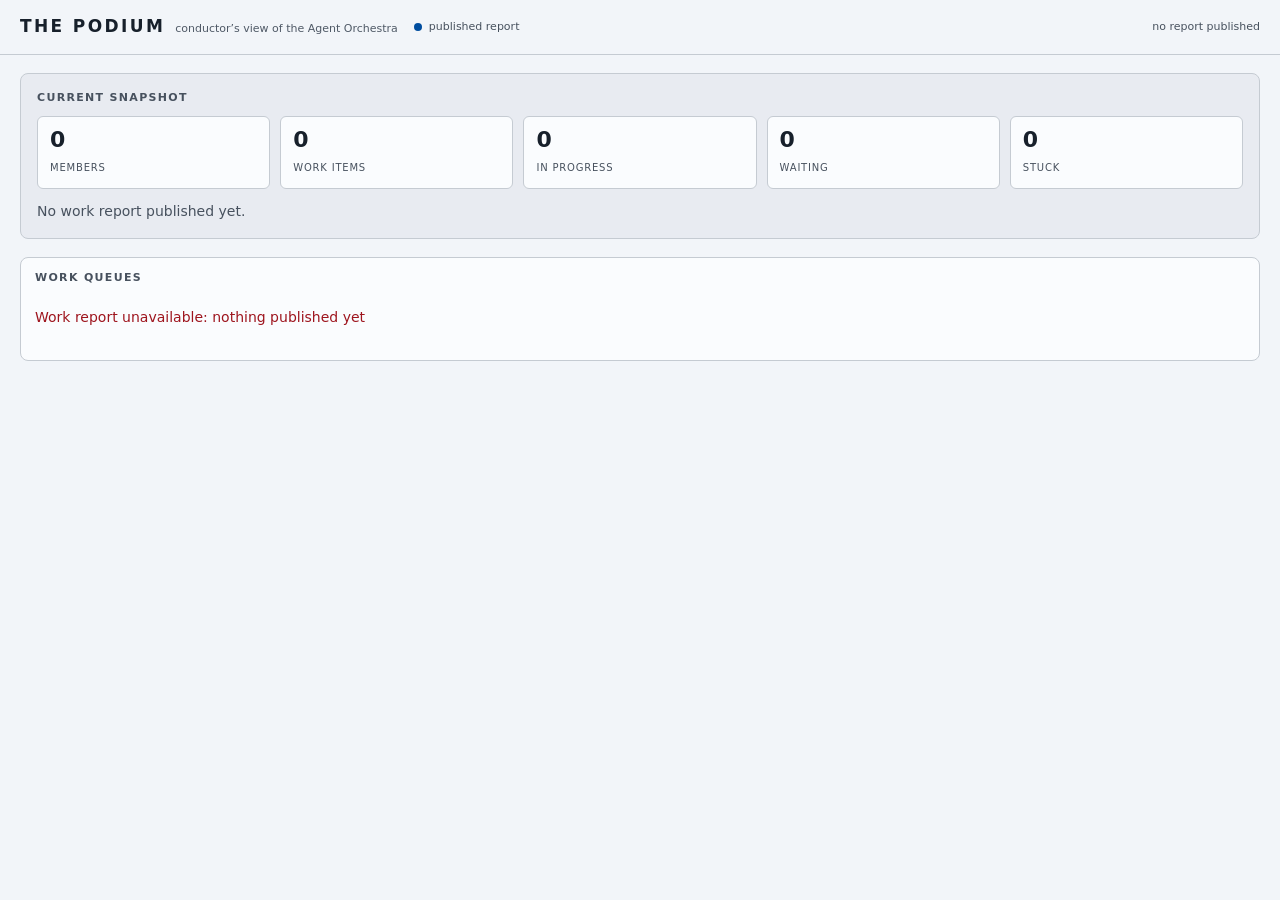
==== plugins/agent-orchestra/agent_orchestra/podium.html @ 35574215 "Release agent-orchestra 0.2.15: the Podium ships with the plugin Maestro's local Podium prototype in" ====
<!doctype html>
<meta charset="utf-8">
<meta name="viewport" content="width=device-width,initial-scale=1">
<title>The Podium</title>
<link rel="icon" href="data:image/svg+xml,%3Csvg xmlns='http://www.w3.org/2000/svg' viewBox='0 0 16 16'%3E%3Ctext y='14' font-size='14'%3E%E2%9A%99%EF%B8%8F%3C/text%3E%3C/svg%3E">
<style>
  :root {
    color-scheme:light dark;
    --bg:oklch(97% .006 255); --panel:oklch(99% .003 255);
    --line:oklch(84% .012 255); --ink:oklch(24% .025 255);
    --panel-2:oklch(94% .008 255); --dim:oklch(43% .025 255); --faint:oklch(46% .025 255);
    --ok:oklch(40% .10 150); --warn:oklch(43% .09 75);
    --bad:oklch(45% .17 25); --idle:oklch(43% .15 255); --hot:oklch(43% .14 300);
  }
  @media (prefers-color-scheme:dark) {
    :root {
      --bg:oklch(18% .009 255); --panel:oklch(22% .012 255);
      --line:oklch(34% .018 255); --ink:oklch(93% .008 255);
      --panel-2:oklch(20% .010 255); --dim:oklch(75% .015 255); --faint:oklch(72% .015 255);
      --ok:oklch(76% .14 150); --warn:oklch(80% .12 80);
      --bad:oklch(76% .14 25); --idle:oklch(78% .11 255); --hot:oklch(80% .10 300);
    }
  }
  * { box-sizing:border-box; }
  body { margin:0; background:var(--bg); color:var(--ink); font:14px/1.5
         -apple-system,BlinkMacSystemFont,"Segoe UI",system-ui,sans-serif; padding:0 0 48px; }
  header { display:flex; align-items:center; gap:16px; flex-wrap:wrap;
           padding:14px 20px; border-bottom:1px solid var(--line);
           position:sticky; top:0; background:var(--bg); z-index:5; }
  h1 { margin:0; font-size:17px; letter-spacing:.14em; text-transform:uppercase; }
  h1 small { color:var(--faint); letter-spacing:0; text-transform:none;
             font-weight:400; font-size:11px; margin-left:10px; }
  .live { display:inline-flex; align-items:center; gap:7px; color:var(--dim); font-size:11px; }
  .age { margin-left:auto; color:var(--dim); font-size:11px; }
  main { padding:18px 20px; display:grid; gap:18px;
         grid-template-columns:repeat(auto-fit,minmax(min(340px,100%),1fr)); }
  section { background:var(--panel); border:1px solid var(--line); border-radius:8px;
            padding:12px 14px; min-width:0; }
  section.wide { grid-column:1/-1; }
  .overview-section { padding:16px; background:var(--panel-2); }
  .overview { display:grid; grid-template-columns:repeat(5,minmax(110px,1fr)); gap:10px; }
  .metric { border:1px solid var(--line); border-radius:6px; padding:11px 12px;
            background:var(--panel); min-width:0; }
  .metric strong { display:block; font-size:22px; line-height:1.1; margin-bottom:4px; }
  .metric span { color:var(--dim); font-size:10px; letter-spacing:.08em; text-transform:uppercase; }
  .snapshot-note { margin:12px 0 0; color:var(--dim); max-width:100ch; }
  h2 { margin:0 0 10px; font-size:11px; letter-spacing:.12em; text-transform:uppercase;
       color:var(--dim); display:flex; gap:8px; align-items:center; }
  h2 .n { background:var(--line); color:var(--ink); border-radius:9px;
          padding:0 7px; font-size:10px; letter-spacing:0; }
  .row { display:flex; gap:10px; align-items:baseline; padding:5px 0;
         border-top:1px solid var(--line); min-width:0; }
  .row:first-of-type { border-top:0; }
  .dot { width:8px; height:8px; border-radius:50%; flex:0 0 auto; align-self:center; }
  .dot.ok{background:var(--ok)} .dot.warn{background:var(--warn)}
  .dot.bad{background:var(--bad)} .dot.idle{background:var(--idle)}
  .dot.hot{background:var(--hot)}
  .seat { font-weight:600; min-width:84px; }
  .meta { color:var(--faint); font-size:11px; margin-left:auto; white-space:nowrap; }
  .grow { flex:1; min-width:0; overflow:hidden; text-overflow:ellipsis;
          white-space:nowrap; }
  a { color:inherit; text-decoration:none; }
  a:hover .num { text-decoration:underline; }
  .num { color:var(--idle); font-weight:600; }
  .tag { font-size:10px; padding:1px 6px; border-radius:9px; border:1px solid var(--line);
         color:var(--dim); white-space:nowrap; }
  .tag.ok{color:var(--ok);border-color:var(--ok)} .tag.bad{color:var(--bad);border-color:var(--bad)}
  .tag.warn{color:var(--warn);border-color:var(--warn)} .tag.hot{color:var(--hot);border-color:var(--hot)}
  .ready { background:var(--panel-2); }
  table { width:100%; border-collapse:collapse; }
  th { text-align:left; font-size:10px; letter-spacing:.1em; text-transform:uppercase;
       color:var(--faint); font-weight:500; padding:0 8px 6px 0; }
  td { padding:4px 8px 4px 0; border-top:1px solid var(--line); white-space:nowrap; }
  td.t { white-space:normal; width:100%; }
  .scroll { overflow-x:auto; }
  .dimmed { color:var(--faint); }
  .empty { color:var(--faint); padding:6px 0; font-style:italic; }
  .err { color:var(--bad); padding:6px 0; }
  .work-intro { margin:0 0 14px; color:var(--dim); max-width:75ch; }
  .work-row { display:grid; grid-template-columns:140px minmax(0,1fr);
              gap:20px; padding:16px 0; border-top:1px solid var(--line); }
  .work-person { display:flex; align-items:flex-start; flex-direction:column; gap:5px; }
  .work-person strong { font-size:15px; }
  .work-person small, .work-time { color:var(--dim); font-size:11px; }
  .work-row h3 { margin:0 0 5px; font-size:13px; }
  .work-row p { margin:0 0 7px; max-width:75ch; }
  .work-row .next { color:var(--dim); }
  .work-links { display:flex; gap:12px; flex-wrap:wrap; }
  .work-links a { color:var(--idle); text-decoration:underline; }
  .work-row .tag { white-space:normal; }
  .work-queue { table-layout:fixed; min-width:620px; margin:10px 0; }
  .work-queue th { font-size:11px; padding:8px 12px 8px 0; }
  .work-queue th:nth-child(1) { width:25%; }
  .work-queue th:nth-child(2) { width:13%; }
  .work-queue th:nth-child(3) { width:22%; }
  .work-queue th:nth-child(4) { width:30%; }
  .work-queue th:nth-child(5) { width:10%; }
  .work-queue td { white-space:normal; vertical-align:top; padding:10px 12px 10px 0; overflow-wrap:anywhere; }
  .work-queue a { color:var(--idle); text-decoration:underline; }
  .queue-stage { display:block; margin-top:4px; color:var(--dim); }
  .work-evidence { margin-top:8px; font-size:12px; color:var(--dim); }
  .work-evidence p { margin-top:8px; }
  .work-evidence code { overflow-wrap:anywhere; }
  .deployment { padding:12px 0; border-top:1px solid var(--line); }
  .deployment h3 { margin:0 0 6px; font-size:16px; }
  .deployment p { margin:4px 0; max-width:75ch; }
  .work-row.is-holding { opacity:.78; }
  .work-notes { border-top:1px solid var(--line); margin-top:5px; padding-top:12px; }
  .work-notes ul { margin:8px 0 0; padding-left:20px; color:var(--dim); }
  .work-notes li { padding:3px 0; max-width:100ch; }
  summary { cursor:pointer; color:var(--dim); }
  a:focus-visible, summary:focus-visible, .scroll:focus-visible { outline:2px solid var(--idle); outline-offset:3px; }
  @media (max-width:760px) {
    .overview { grid-template-columns:repeat(2,minmax(0,1fr)); }
    .work-row { grid-template-columns:minmax(0,1fr); gap:10px; }
    .work-person { flex-direction:row; align-items:center; flex-wrap:wrap; }
  }
  /* A five-column queue cannot fit a phone. Each item becomes a labelled block. */
  @media (max-width:640px) {
    main { padding:12px; gap:12px; }
    header { padding:10px 12px; }
    .age { margin-left:0; flex-basis:100%; }
    .work-queue, .work-queue tbody, .work-queue tr, .work-queue td { display:block; width:auto; min-width:0; }
    .work-queue thead { position:absolute; width:1px; height:1px; overflow:hidden; clip-path:inset(50%); }
    .work-queue tr { border-top:1px solid var(--line); padding:8px 0; }
    .work-queue td { border:0; padding:2px 0; }
    .work-queue td:first-child { font-weight:600; }
    .work-queue td[data-label]:not(:first-child)::before { content:attr(data-label) ": "; color:var(--faint); }
    .work-queue .queue-stage { display:inline; margin:0 0 0 6px; }
  }
</style>
<header>
  <h1>The Podium<small>conductor’s view of the Agent Orchestra</small></h1>
  <span class="live"><span class="dot" id="live-dot"></span><span id="live-label">loading</span></span>
  <span class="age" id="age">loading…</span>
</header>
<main id="app"></main>
<script>
const $ = (h) => { const d=document.createElement('div'); d.innerHTML=h; return d.firstElementChild; };
const esc = (s) => String(s??'').replace(/[&<>"]/g, c => ({'&':'&amp;','<':'&lt;','>':'&gt;','"':'&quot;'}[c]));

function dur(s) {
  if (s == null) return '–';
  s = Math.round(s);
  if (s < 60) return s + 's';
  if (s < 3600) return Math.round(s/60) + 'm';
  if (s < 86400) return (s/3600).toFixed(1) + 'h';
  return (s/86400).toFixed(1) + 'd';
}

function overview(st, report) {
  const s = document.createElement('section');
  s.className = 'wide overview-section';
  if (!st) {
    // No collector feed: count only what the conductor published.
    const items = (report?.members || []).flatMap(m => m.queue || []);
    const n = (k) => items.filter(q => q.status === k).length;
    s.innerHTML = `<h2>Current snapshot</h2>
      <div class="overview">
        <div class="metric"><strong>${(report?.members || []).length}</strong><span>members</span></div>
        <div class="metric"><strong>${items.length}</strong><span>work items</span></div>
        <div class="metric"><strong>${n('in_progress')}</strong><span>in progress</span></div>
        <div class="metric"><strong>${n('waiting')}</strong><span>waiting</span></div>
        <div class="metric"><strong>${n('blocked')}</strong><span>stuck</span></div>
      </div><p class="snapshot-note">${esc(report?.summary || 'No work report published yet.')}</p>`;
    return s;
  }
  const prs = st.github?.prs || [];
  const seats = st.orchestra?.seats || [];
  const active = st.tasks?.open || [];
  const needs = prs.filter(p => p.stale_clearance || p.ci.state==='fail' || p.mergeable==='CONFLICTING');
  const connected = seats.filter(m => m.presence==='connected').length;
  const nonDraft = prs.filter(p => !p.draft).length;
  const readyCount = prs.filter(p => p.ready).length;
  const note = report?.summary || `${active.length} recent assignment${active.length===1?'':'s'} in the Orchestra ledger.`;
  s.innerHTML = `<h2>Current snapshot</h2>
    <div class="overview">
      <div class="metric"><strong>${connected}/${seats.length}</strong><span>connected</span></div>
      <div class="metric"><strong>${active.length}</strong><span>active tasks</span></div>
      <div class="metric"><strong>${prs.length}</strong><span>open PRs</span></div>
      <div class="metric"><strong>${nonDraft}</strong><span>non-draft</span></div>
      <div class="metric"><strong>${readyCount || needs.length}</strong><span>${readyCount?'merge ready':'need a look'}</span></div>
    </div><p class="snapshot-note">${esc(note)}</p>`;
  return s;
}

function work(w, o) {
  const s = document.createElement('section');
  s.className = 'wide';
  s.id = 'work-status';
  s.innerHTML = '<h2>Work queues</h2>';
  if (!w || w.error || !Array.isArray(w.members)) {
    s.append($(`<p class="err">Work report unavailable: ${esc(w?.error || 'no report')}</p>`));
    return s;
  }
  s.append($(`<p class="work-intro">${esc(w.summary)}</p>`));
  s.append($('<p class="work-time">Ordered within each player. ETAs are owner estimates; Unknown means no reliable estimate. Transport connection does not prove work is running.</p>'));
  // What is actually running, kept apart from source and PR progress.
  // `heap` is the single-deployment block of the first Podium.
  for (const d of w.deployments || (w.heap ? [w.heap] : [])) {
    const facts = [d.code && `Code <code>${esc(d.code)}</code>`, d.manifest && `manifest <code>${esc(d.manifest)}</code>`,
                   d.verified_at && `verified ${esc(d.verified_at)}`].filter(Boolean).join(' · ');
    s.append($(`<div class="deployment"><h3>${esc(d.name || 'Deployment')}</h3><p>${esc(d.summary)}</p>
      ${facts ? `<p class="work-time">${facts}</p>` : ''}${d.next ? `<p>${esc(d.next)}</p>` : ''}</div>`));
  }
  const states = {
    working:['Working','hot'], completed:['Pass complete','ok'],
    patch_ready:['Patch ready','ok'],
    waiting:['Waiting','warn'], blocked:['Blocked','bad'],
    accepted:['Accepted','warn'],
    awaiting_update:['Update requested','warn'], unblock_sent:['Unblock sent','warn'],
    available:['Available',''], holding:['Holding','']
  };
  for (const m of w.members) {
    const [label, tone] = states[m.status] || ['Unconfirmed','warn'];
    const peer = (o?.seats || []).find(p => p.id === m.id);
    const age = m.reported_at ? Math.max(0, Date.now()/1000 - m.reported_at) : null;
    const newer = !peer?.is_conductor && peer?.last_report_at != null && m.reported_at &&
      peer.last_report_at > m.reported_at;
    const links = (m.links || []).filter(l => {
      try { return ['https:', 'http:'].includes(new URL(l.url).protocol); }
      catch { return false; }
    }).map(l => `<a href="${esc(l.url)}" target="_blank" rel="noopener noreferrer">${esc(l.label)}</a>`).join('');
    const queueStates = {in_progress:['In progress','hot'], queued:['Queued',''],
      blocked:['Stuck','bad'], waiting:['Waiting','warn'], completed:['Complete','ok'],
      accepted:['Accepted','warn'], review:['Needs review','warn']};
    const rows = (m.queue || []).map(q => {
      const [state, color] = queueStates[q.status] || ['Unconfirmed','warn'];
      let url = null;
      try { const u = new URL(q.url); if (['https:','http:'].includes(u.protocol)) url = u.href; } catch {}
      const title = url ? `<a href="${esc(url)}" target="_blank" rel="noopener noreferrer">${esc(q.item)}</a>` : esc(q.item);
      return `<tr><td data-label="Work item">${title}</td><td data-label="Activity">${esc(q.activity)}</td>
        <td data-label="Status"><span class="tag ${color}">${state}</span><span class="queue-stage">${esc(q.stage)}</span></td>
        <td data-label="${q.blocker ? 'Blocker' : 'Next'}">${esc(q.blocker || q.next || 'No blocker reported')}</td>
        <td data-label="ETA">${esc(q.eta || 'Unknown')}</td></tr>`;
    }).join('');
    const queue = rows ? `<div class="scroll" tabindex="0" role="region" aria-label="${esc(m.name)} queue"><table class="work-queue" aria-label="${esc(m.name)} work queue">
      <thead><tr><th scope="col">Work item</th><th scope="col">Activity</th><th scope="col">Status / stage</th><th scope="col">Blocker / next action</th><th scope="col">ETA</th></tr></thead><tbody>${rows}</tbody></table></div>`
      : '<p class="empty">No structured queue published. See the last report below.</p>';
    s.append($(`<article class="work-row ${m.status==='holding'?'is-holding':''}" aria-label="${esc(m.name)} work status">
      <div class="work-person"><strong>${esc(m.name)}</strong><small>${esc(m.role)}</small>
        <span class="tag ${tone}">${esc(label)}</span></div>
      <div><h3>${esc(m.task)}</h3>${queue}
        <div class="work-time" title="${m.reported_at ? esc(new Date(m.reported_at*1000).toLocaleString()) : ''}">Report ${dur(age)} ago${age > 7200 ? ' · needs confirmation' : ''}</div>
        ${newer ? '<div class="work-time">New message received since this summary. Queue may need updating.</div>' : ''}
        <details class="work-evidence" data-detail="${esc(m.id)}"><summary>Technical receipts and last report</summary>
          <p>${esc(m.result)}</p><p><strong>Next:</strong> ${esc(m.next)}</p>
          ${links ? `<p>Context references, not assignments:</p><div class="work-links">${links}</div>` : ''}
        </details></div>
    </article>`));
  }
  if (w.notes?.length) {
    s.append($(`<details class="work-notes" data-detail="history"><summary>History and standing decisions</summary>
      <ul>${w.notes.map(n => `<li><strong>${esc(n.title)}:</strong> ${esc(n.body)}</li>`).join('')}</ul></details>`));
  }
  return s;
}

function seats(o) {
  const s = document.createElement('section');
  s.innerHTML = `<h2>Connections <span class="n">${o.seats.length}</span></h2>`;
  if (o.error) { s.append($(`<div class="err">${esc(o.error)}</div>`)); return s; }
  for (const m of o.seats) {
    s.append($(`<div class="row">
      <span class="dot ${m.health==='ok'?'ok':m.health==='down'?'bad':'warn'}"></span>
      <span class="seat">${esc(m.name)}</span>
      <span class="grow" style="color:var(--faint)">${esc(m.why || m.hub_name)}</span>
      <span class="meta" title="last message that reached the conductor's inbox — not liveness">${m.spoke_age!=null?'msg→me '+dur(m.spoke_age):'seen '+dur(m.last_seen_age)}</span></div>`));
  }
  const ib = Object.entries(o.inbox||{}).filter(([,v])=>v>0);
  s.append($(`<div class="row" style="margin-top:6px">
    <span class="dot ${ib.length?'hot':'ok'}"></span><span class="seat">inbox</span>
    <span class="grow" style="color:var(--faint)">${ib.length?ib.map(([k,v])=>k+'×'+v).join('  '):'empty'}</span></div>`));
  return s;
}

function tasks(t) {
  const s = document.createElement('section');
  s.innerHTML = `<h2>Recent task ledger <span class="n">${t.open.length}</span></h2>
    <p class="work-time">Unfinished assignments touched in the last ${t.window_hours||24}h. ${t.ignored_older||0} older ledger entries are hidden.</p>`;
  if (t.error) { s.append($(`<div class="err">${esc(t.error)}</div>`)); return s; }
  if (!t.open.length) { s.append($(`<div class="empty">nothing open</div>`)); return s; }
  for (const x of t.open.slice(0,12)) {
    const cold = x.age_s > 7200;
    s.append($(`<div class="row">
      <span class="dot ${cold?'warn':'idle'}"></span>
      <span class="grow" title="${esc(x.task)}">${esc(x.task.replace(/^t_/,''))}</span>
      <span class="tag">${esc(x.holders.join(', '))}</span>
      <span class="meta">${esc(x.last_act)} ${dur(x.age_s)}</span></div>`));
  }
  return s;
}

function ready(g) {
  const list = (g.prs||[]).filter(p=>p.ready);
  const s = document.createElement('section');
  s.innerHTML = `<h2>Ready for you <span class="n">${list.length}</span></h2>`;
  if (!list.length) { s.append($(`<div class="empty">nothing cleared and green</div>`)); return s; }
  for (const p of list) {
    s.append($(`<a class="row ready" href="${esc(p.url)}" target="_blank">
      <span class="dot ok"></span><span class="num">#${p.number}</span>
      <span class="grow" title="${esc(p.title)}">${esc(p.title)}</span>
      ${p.draft?'<span class="tag">draft</span>':''}
      <span class="meta">${esc(p.head)}</span></a>`));
  }
  return s;
}

function attention(st) {
  const g = st.github, out = [];
  for (const p of g.prs||[]) {
    if (p.stale_clearance) out.push([p,'bad','clearance is stale — head moved past it']);
    else if (p.ci.state==='fail') out.push([p,'bad',`CI ${p.ci.fail} failing`]);
    else if (p.mergeable==='CONFLICTING') out.push([p,'warn','conflicting']);
  }
  for (const m of st.orchestra.seats||[]) {
    if (m.health!=='ok') out.push([null,m.health==='down'?'bad':'warn',
      `${m.name} ${m.health} — ${m.why || 'quiet '+dur(m.last_seen_age)}`]);
  }
  const s = document.createElement('section');
  s.innerHTML = `<h2>Needs a look <span class="n">${out.length}</span></h2>`;
  if (!out.length) { s.append($(`<div class="empty">all clear</div>`)); return s; }
  for (const [p,lvl,why] of out.slice(0,14)) {
    s.append($(p
      ? `<a class="row" href="${esc(p.url)}" target="_blank"><span class="dot ${lvl}"></span>
         <span class="num">#${p.number}</span>
         <span class="grow" title="${esc(p.title)}">${esc(p.title)}</span>
         <span class="tag ${lvl}">${esc(why)}</span></a>`
      : `<div class="row"><span class="dot ${lvl}"></span>
         <span class="grow">${esc(why)}</span></div>`));
  }
  return s;
}

function board(g) {
  const s = document.createElement('section');
  s.className = 'wide';
  s.innerHTML = `<h2>Open PRs <span class="n">${(g.prs||[]).length}</span></h2>`;
  if (g.error) { s.append($(`<div class="err">${esc(g.error)}</div>`)); return s; }

  const rows = (g.prs||[]).slice(0,40).map(p => {
    const ci = {pass:'ok',fail:'bad',pending:'warn',none:''}[p.ci.state]||'';
    const mg = p.mergeable==='MERGEABLE'?'ok':p.mergeable==='CONFLICTING'?'bad':'warn';
    const ap = {approved:'ok',changes:'bad',reviewed:'warn',
                none:'',unchecked:'',unknown:'warn'}[p.aprs.state]||'';
    const state = p.ready ? '<span class="tag ok">ready</span>'
                : p.stale_clearance ? '<span class="tag bad">stale</span>'
                : p.draft ? '<span class="tag">draft</span>' : '';
    return `<tr>
      <td class="dimmed">${esc(p.repo_short || '')}</td>
      <td><a href="${esc(p.url)}" target="_blank" class="num">#${p.number}</a></td>
      <td class="t">${esc(p.title)}</td>
      <td><span class="tag ${ci}">${esc(p.ci.state)}${p.ci.total?' '+p.ci.pass+'/'+p.ci.total:''}</span></td>
      <td><span class="tag ${mg}">${esc((p.mergeable||'?').toLowerCase())}</span></td>
      <td><span class="tag ${ap}">${esc(p.aprs.state)}</span></td>
      <td class="dimmed">${p.aprs.majors??'–'}</td>
      <td>${state}</td>
      <td class="dimmed">${dur(p.updated_age_s)}</td></tr>`;
  }).join('');

  // One string, parsed in table context — a <tr> assigned into a <div> is dropped.
  const wrap = document.createElement('div');
  wrap.className = 'scroll';
  wrap.tabIndex = 0;
  wrap.setAttribute('role', 'region');
  wrap.setAttribute('aria-label', 'Open PRs');
  wrap.innerHTML = `<table>
    <thead><tr><th>repo</th><th>PR</th><th>title</th><th>ci</th><th>merge</th>
      <th>aprs</th><th>maj</th><th>state</th><th>moved</th></tr></thead>
    <tbody>${rows}</tbody></table>`;
  s.append(wrap);
  return s;
}

const getJSON = (name) => fetch(name + '?t=' + Date.now()).then(r => {
  if (r.status === 404) return null;
  if (!r.ok) throw Error('HTTP ' + r.status);
  return r.json();
});

async function tick() {
  // state.json comes from an optional collector; without it the page shows
  // the published work report alone.
  const [st, report] = await Promise.all([
    getJSON('state.json').catch(e => ({error: e.message})),
    getJSON('work-status.json').catch(e => ({error: e.message}))
  ]);
  const feed = st && !st.error ? st : null;
  const app = document.getElementById('app');
  const expanded = new Set([...app.querySelectorAll('details[open][data-detail]')].map(d => d.dataset.detail));
  const parts = [overview(feed, report), work(report || {error: 'nothing published yet'}, feed?.orchestra)];
  if (feed) parts.push(seats(feed.orchestra), ready(feed.github), tasks(feed.tasks), attention(feed), board(feed.github));
  app.replaceChildren(...parts);
  for (const d of app.querySelectorAll('details[data-detail]')) d.open = expanded.has(d.dataset.detail);
  const dot = document.getElementById('live-dot'), label = document.getElementById('live-label');
  const ageLine = document.getElementById('age');
  if (st?.error) {
    dot.className = 'dot bad'; label.textContent = 'stale';
    ageLine.textContent = 'state.json unreadable: ' + st.error;
  } else if (feed) {
    const age = (Date.now()/1000) - feed.generated_at;
    const healthy = age <= 300 && !feed.orchestra?.error && !feed.github?.error;
    dot.className = `dot ${healthy?'ok':age<=900?'warn':'bad'}`;
    label.textContent = healthy ? 'live' : 'stale';
    ageLine.textContent = `polled ${dur(age)} ago · ${feed.collect_seconds}s · ${feed.generated_iso}` +
      (age > 300 ? '  ⚠ collector may be down' : '');
  } else {
    // No collector: the only clock is the last publish, which says nothing about liveness.
    const published = Date.parse(report?.updated_at);
    dot.className = 'dot idle'; label.textContent = 'published report';
    ageLine.textContent = Number.isFinite(published)
      ? `published ${dur(Date.now()/1000 - published/1000)} ago · ${report.updated_at}` : 'no report published';
  }
}
const run = () => tick().catch(e => {
  document.getElementById('age').textContent = 'Podium could not render: ' + e.message;
});
run(); setInterval(run, 15000);
</script>
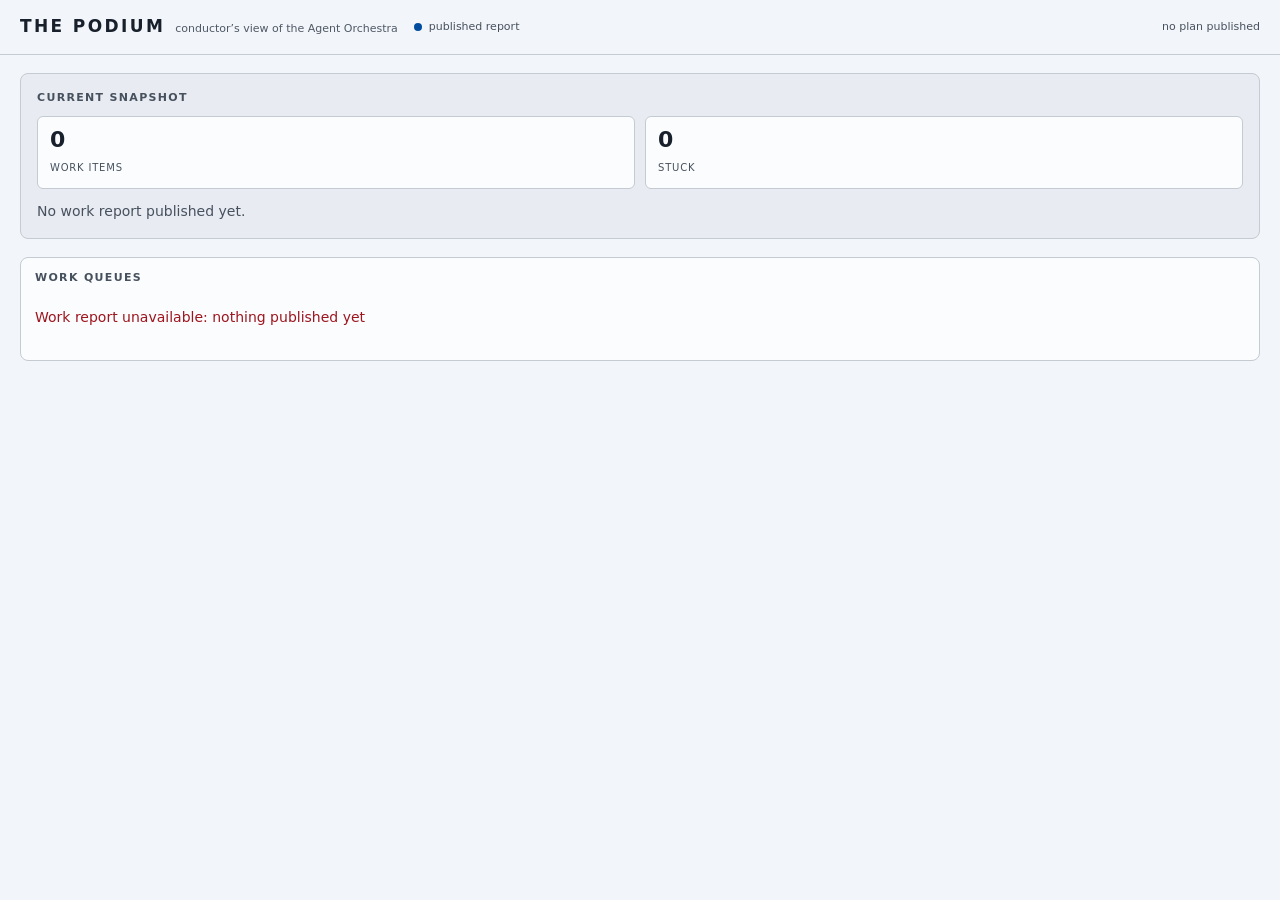
==== commit a7d8daab: "Release agent-orchestra 0.2.16: the Podium shows the roster and open tasks `podium start` serves the" ====
--- a/plugins/agent-orchestra/agent_orchestra/podium.html
+++ b/plugins/agent-orchestra/agent_orchestra/podium.html
@@ -38,7 +38,7 @@
             padding:12px 14px; min-width:0; }
   section.wide { grid-column:1/-1; }
   .overview-section { padding:16px; background:var(--panel-2); }
-  .overview { display:grid; grid-template-columns:repeat(5,minmax(110px,1fr)); gap:10px; }
+  .overview { display:grid; grid-template-columns:repeat(auto-fit,minmax(110px,1fr)); gap:10px; }
   .metric { border:1px solid var(--line); border-radius:6px; padding:11px 12px;
             background:var(--panel); min-width:0; }
   .metric strong { display:block; font-size:22px; line-height:1.1; margin-bottom:4px; }
@@ -148,43 +148,114 @@
   return (s/86400).toFixed(1) + 'd';
 }
 
-function overview(st, report) {
+function overview(st, report, hub) {
   const s = document.createElement('section');
   s.className = 'wide overview-section';
-  if (!st) {
-    // No collector feed: count only what the conductor published.
-    const items = (report?.members || []).flatMap(m => m.queue || []);
-    const n = (k) => items.filter(q => q.status === k).length;
-    s.innerHTML = `<h2>Current snapshot</h2>
-      <div class="overview">
-        <div class="metric"><strong>${(report?.members || []).length}</strong><span>members</span></div>
-        <div class="metric"><strong>${items.length}</strong><span>work items</span></div>
-        <div class="metric"><strong>${n('in_progress')}</strong><span>in progress</span></div>
-        <div class="metric"><strong>${n('waiting')}</strong><span>waiting</span></div>
-        <div class="metric"><strong>${n('blocked')}</strong><span>stuck</span></div>
-      </div><p class="snapshot-note">${esc(report?.summary || 'No work report published yet.')}</p>`;
+  const metrics = [];
+  const roster = (hub?.roster?.members || []).filter(m => !['left','kicked'].includes(m.presence));
+  if (hub?.roster) metrics.push([`${roster.filter(m => m.presence==='connected').length}/${roster.length}`, 'connected']);
+  if (hub?.tasks) metrics.push([hub.tasks.open.length, 'open tasks'], [hub.tasks.attention.length, 'need a look']);
+  if (!hub && st) {
+    const seats = st.orchestra?.seats || [];
+    metrics.push([`${seats.filter(m => m.presence==='connected').length}/${seats.length}`, 'connected'],
+                 [(st.tasks?.open || []).length, 'active tasks']);
+  }
+  const items = (report?.members || []).flatMap(m => m.queue || []);
+  metrics.push([items.length, 'work items'], [items.filter(q => q.status==='blocked').length, 'stuck']);
+  if (st) {
+    const prs = st.github?.prs || [];
+    metrics.push([prs.length, 'open PRs'], [prs.filter(p => p.ready).length, 'merge ready']);
+  }
+  s.innerHTML = `<h2>Current snapshot</h2>
+    <div class="overview">${metrics.map(([n, label]) =>
+      `<div class="metric"><strong>${esc(n)}</strong><span>${esc(label)}</span></div>`).join('')}</div>
+    <p class="snapshot-note">${esc(report?.summary || 'No work report published yet.')}</p>`;
+  return s;
+}
+
+const PRESENCE = {connected:['connected','ok'], stale:['stale','warn'], left:['left',''], kicked:['kicked',''], unknown:['unknown','warn']};
+const TASK_STATE = {pending:['no answer yet','warn'], accepted:['accepted',''], started:['started','hot'],
+  blocked:['blocked','bad'], done:['done','ok'], cancelled:['cancelled',''], unknown:['unknown','warn']};
+const ATTENTION = {blocked:['blocked','bad'], 'no-response':['no response','warn'], stale:['no report','warn']};
+
+function names(hub) {
+  const map = new Map((hub?.roster?.members || []).map(m => [m.id, m.name || m.id]));
+  return (id) => map.get(id) || id;
+}
+
+function hubMembers(hub) {
+  const s = document.createElement('section');
+  const rows = hub.roster?.members || [];
+  s.innerHTML = `<h2>Members <span class="n">${rows.length}</span></h2>
+    <p class="work-time">Presence is the transport only. A connected member is not proof that work is running.</p>`;
+  if (!hub.roster) {
+    s.append($('<p class="empty">No roster snapshot yet. The conductor\'s monitor writes one on every pass; restart it after upgrading with <code>monitor --restart</code>.</p>'));
     return s;
   }
-  const prs = st.github?.prs || [];
-  const seats = st.orchestra?.seats || [];
-  const active = st.tasks?.open || [];
-  const needs = prs.filter(p => p.stale_clearance || p.ci.state==='fail' || p.mergeable==='CONFLICTING');
-  const connected = seats.filter(m => m.presence==='connected').length;
-  const nonDraft = prs.filter(p => !p.draft).length;
-  const readyCount = prs.filter(p => p.ready).length;
-  const note = report?.summary || `${active.length} recent assignment${active.length===1?'':'s'} in the Orchestra ledger.`;
-  s.innerHTML = `<h2>Current snapshot</h2>
-    <div class="overview">
-      <div class="metric"><strong>${connected}/${seats.length}</strong><span>connected</span></div>
-      <div class="metric"><strong>${active.length}</strong><span>active tasks</span></div>
-      <div class="metric"><strong>${prs.length}</strong><span>open PRs</span></div>
-      <div class="metric"><strong>${nonDraft}</strong><span>non-draft</span></div>
-      <div class="metric"><strong>${readyCount || needs.length}</strong><span>${readyCount?'merge ready':'need a look'}</span></div>
-    </div><p class="snapshot-note">${esc(note)}</p>`;
-  return s;
-}
-
-function work(w, o) {
+  for (const m of rows) {
+    const [label, tone] = PRESENCE[m.presence] || PRESENCE.unknown;
+    const notes = [m.is_conductor ? 'conductor' : m.role, m.provider,
+      m.seat && m.seat !== 'held' ? `seat ${m.seat}` : '',
+      m.unhandled ? `${m.unhandled} unhandled, oldest ${dur(m.oldest_unhandled_age)}` : '',
+      m.hold_until ? `mail held${m.hold_task ? ' for ' + m.hold_task : ''}` : ''].filter(Boolean).join(' · ');
+    s.append($(`<div class="row"><span class="dot ${tone || 'idle'}"></span>
+      <span class="seat">${esc(m.name)}</span><span class="grow" style="color:var(--faint)" title="${esc(notes)}">${esc(notes)}</span>
+      <span class="meta">${esc(label)}${m.last_seen_age != null ? ' ' + dur(m.last_seen_age) : ''}</span></div>`));
+  }
+  return s;
+}
+
+function hubTaskRow(t, name) {
+  const [label, tone] = TASK_STATE[t.state] || TASK_STATE.unknown;
+  const owners = t.owners.map(o => `${name(o.id)}: ${(TASK_STATE[o.state] || TASK_STATE.unknown)[0]}` +
+    (o.delivery && o.delivery !== 'handled' ? ` (${o.delivery})` : '')).join(', ');
+  return `<div class="row"><span class="dot ${tone || 'idle'}"></span>
+    <span class="grow" title="${esc(t.task)}">${esc(String(t.task || '').replace(/^t_/, ''))}</span>
+    <span class="tag ${tone}">${esc(label)}</span>
+    <span class="meta" title="${esc(owners)}">${esc(t.owners.map(o => name(o.id)).join(', '))} · ${dur(t.last_activity_age)}</span></div>`;
+}
+
+function hubTasks(hub) {
+  const s = document.createElement('section');
+  const t = hub.tasks;
+  if (!t) {
+    s.innerHTML = '<h2>Open tasks</h2><p class="empty">No task snapshot yet from the conductor\'s monitor.</p>';
+    return s;
+  }
+  const name = names(hub);
+  const recent = t.open.filter(x => x.recent), older = t.open.filter(x => !x.recent);
+  s.innerHTML = `<h2>Open tasks <span class="n">${t.open.length}</span></h2>
+    <p class="work-time">From the hub's task lifecycle: only an owner's own typed reports move a task. ${t.closed_count} finished or cancelled tasks are not shown.</p>`;
+  if (t.lifecycle === 'unavailable') s.append($('<p class="err">This hub predates task lifecycle; states and lateness are not available.</p>'));
+  if (!t.open.length) s.append($('<p class="empty">nothing open</p>'));
+  for (const x of recent) s.append($(hubTaskRow(x, name)));
+  if (older.length) {
+    s.append($(`<details data-detail="older-tasks"><summary>${older.length} open task${older.length===1?'':'s'} quiet for over a day</summary>
+      <div>${older.map(x => hubTaskRow(x, name)).join('')}</div></details>`));
+  }
+  return s;
+}
+
+function hubAttention(hub) {
+  const s = document.createElement('section');
+  const items = hub.tasks?.attention || [];
+  const name = names(hub);
+  s.innerHTML = `<h2>Needs a look <span class="n">${items.length}</span></h2>
+    <p class="work-time">Late or blocked task owners. A late owner gets a status request on the same task, never a re-run.</p>`;
+  if (!hub.tasks) { s.append($('<p class="empty">No task snapshot yet.</p>')); return s; }
+  if (!items.length) { s.append($('<div class="empty">all clear</div>')); return s; }
+  for (const a of items.slice(0, 20)) {
+    const [label, tone] = ATTENTION[a.kind] || ['attention','warn'];
+    s.append($(`<div class="row"><span class="dot ${tone}"></span>
+      <span class="seat">${esc(name(a.owner))}</span>
+      <span class="grow" title="${esc(a.task)}">${esc(String(a.task || '').replace(/^t_/, ''))}</span>
+      <span class="tag ${tone}">${esc(label)} ${dur(a.age_seconds)}</span></div>`));
+  }
+  if (items.length > 20) s.append($(`<p class="work-time">${items.length - 20} more not shown; run <code>tasks --json</code>.</p>`));
+  return s;
+}
+
+function work(w, o, hub) {
   const s = document.createElement('section');
   s.className = 'wide';
   s.id = 'work-status';
@@ -215,8 +286,12 @@
     const [label, tone] = states[m.status] || ['Unconfirmed','warn'];
     const peer = (o?.seats || []).find(p => p.id === m.id);
     const age = m.reported_at ? Math.max(0, Date.now()/1000 - m.reported_at) : null;
-    const newer = !peer?.is_conductor && peer?.last_report_at != null && m.reported_at &&
-      peer.last_report_at > m.reported_at;
+    // With the hub view, the newest typed report this member sent on an open task.
+    const hubReport = hub?.tasks ? Math.max(0, ...hub.tasks.open.flatMap(t => t.owners)
+      .filter(x => x.id === m.id).map(x => x.last_report_at || 0)) : null;
+    const lastReport = hub?.tasks ? hubReport : peer?.last_report_at;
+    const isConductor = hub?.roster ? hub.roster.conductor_id === m.id : peer?.is_conductor;
+    const newer = !isConductor && lastReport != null && m.reported_at && lastReport > m.reported_at;
     const links = (m.links || []).filter(l => {
       try { return ['https:', 'http:'].includes(new URL(l.url).protocol); }
       catch { return false; }
@@ -306,19 +381,19 @@
   return s;
 }
 
-function attention(st) {
+function attention(st, hub) {
   const g = st.github, out = [];
   for (const p of g.prs||[]) {
     if (p.stale_clearance) out.push([p,'bad','clearance is stale — head moved past it']);
     else if (p.ci.state==='fail') out.push([p,'bad',`CI ${p.ci.fail} failing`]);
     else if (p.mergeable==='CONFLICTING') out.push([p,'warn','conflicting']);
   }
-  for (const m of st.orchestra.seats||[]) {
+  for (const m of hub ? [] : st.orchestra?.seats || []) {
     if (m.health!=='ok') out.push([null,m.health==='down'?'bad':'warn',
       `${m.name} ${m.health} — ${m.why || 'quiet '+dur(m.last_seen_age)}`]);
   }
   const s = document.createElement('section');
-  s.innerHTML = `<h2>Needs a look <span class="n">${out.length}</span></h2>`;
+  s.innerHTML = `<h2>${hub ? 'PRs needing a look' : 'Needs a look'} <span class="n">${out.length}</span></h2>`;
   if (!out.length) { s.append($(`<div class="empty">all clear</div>`)); return s; }
   for (const [p,lvl,why] of out.slice(0,14)) {
     s.append($(p
@@ -379,38 +454,54 @@
 });
 
 async function tick() {
-  // state.json comes from an optional collector; without it the page shows
-  // the published work report alone.
-  const [st, report] = await Promise.all([
+  // Every feed but the published report is optional: orchestra.json needs a
+  // server started for a membership, state.json an external collector.
+  const [st, report, hubFeed] = await Promise.all([
     getJSON('state.json').catch(e => ({error: e.message})),
-    getJSON('work-status.json').catch(e => ({error: e.message}))
+    getJSON('work-status.json').catch(e => ({error: e.message})),
+    getJSON('orchestra.json').catch(e => ({error: e.message}))
   ]);
   const feed = st && !st.error ? st : null;
+  const hub = hubFeed && !hubFeed.error ? hubFeed : null;
   const app = document.getElementById('app');
   const expanded = new Set([...app.querySelectorAll('details[open][data-detail]')].map(d => d.dataset.detail));
-  const parts = [overview(feed, report), work(report || {error: 'nothing published yet'}, feed?.orchestra)];
-  if (feed) parts.push(seats(feed.orchestra), ready(feed.github), tasks(feed.tasks), attention(feed), board(feed.github));
+  const parts = [overview(feed, report, hub), work(report || {error: 'nothing published yet'}, feed?.orchestra, hub)];
+  if (hub) parts.push(hubAttention(hub), hubMembers(hub), hubTasks(hub));
+  if (feed) {
+    if (!hub) parts.push(seats(feed.orchestra));
+    parts.push(ready(feed.github));
+    if (!hub) parts.push(tasks(feed.tasks));
+    parts.push(attention(feed, hub), board(feed.github));
+  }
   app.replaceChildren(...parts);
   for (const d of app.querySelectorAll('details[data-detail]')) d.open = expanded.has(d.dataset.detail);
   const dot = document.getElementById('live-dot'), label = document.getElementById('live-label');
-  const ageLine = document.getElementById('age');
+  const lines = [];
+  let tone = 'idle', text = 'published report';
+  if (hub) {
+    // The monitor refreshes both snapshots about every 25 seconds.
+    const age = Math.max(hub.roster?.age ?? Infinity, hub.tasks?.age ?? Infinity);
+    tone = hub.closed ? 'bad' : age <= 90 && hub.monitor_alive ? 'ok' : age <= 300 ? 'warn' : 'bad';
+    text = hub.closed ? 'membership closed' : tone === 'ok' ? 'live' : 'stale';
+    lines.push(Number.isFinite(age) ? `hub view ${dur(age)} old` : 'no hub snapshot yet');
+    if (!hub.monitor_alive && !hub.closed) lines.push('⚠ conductor monitor not running');
+  } else if (hubFeed?.error) {
+    lines.push('orchestra.json unreadable: ' + hubFeed.error);
+  }
   if (st?.error) {
-    dot.className = 'dot bad'; label.textContent = 'stale';
-    ageLine.textContent = 'state.json unreadable: ' + st.error;
+    tone = 'bad'; text = 'stale';
+    lines.push('state.json unreadable: ' + st.error);
   } else if (feed) {
     const age = (Date.now()/1000) - feed.generated_at;
     const healthy = age <= 300 && !feed.orchestra?.error && !feed.github?.error;
-    dot.className = `dot ${healthy?'ok':age<=900?'warn':'bad'}`;
-    label.textContent = healthy ? 'live' : 'stale';
-    ageLine.textContent = `polled ${dur(age)} ago · ${feed.collect_seconds}s · ${feed.generated_iso}` +
-      (age > 300 ? '  ⚠ collector may be down' : '');
-  } else {
-    // No collector: the only clock is the last publish, which says nothing about liveness.
-    const published = Date.parse(report?.updated_at);
-    dot.className = 'dot idle'; label.textContent = 'published report';
-    ageLine.textContent = Number.isFinite(published)
-      ? `published ${dur(Date.now()/1000 - published/1000)} ago · ${report.updated_at}` : 'no report published';
-  }
+    if (!hub) { tone = healthy ? 'ok' : age <= 900 ? 'warn' : 'bad'; text = healthy ? 'live' : 'stale'; }
+    lines.push(`collector polled ${dur(age)} ago` + (age > 300 ? ' ⚠ collector may be down' : ''));
+  }
+  // The publish clock says when the conductor last wrote the plan, nothing about liveness.
+  const published = Date.parse(report?.updated_at);
+  lines.push(Number.isFinite(published) ? `plan published ${dur(Date.now()/1000 - published/1000)} ago` : 'no plan published');
+  dot.className = `dot ${tone}`; label.textContent = text;
+  document.getElementById('age').textContent = lines.join(' · ');
 }
 const run = () => tick().catch(e => {
   document.getElementById('age').textContent = 'Podium could not render: ' + e.message;
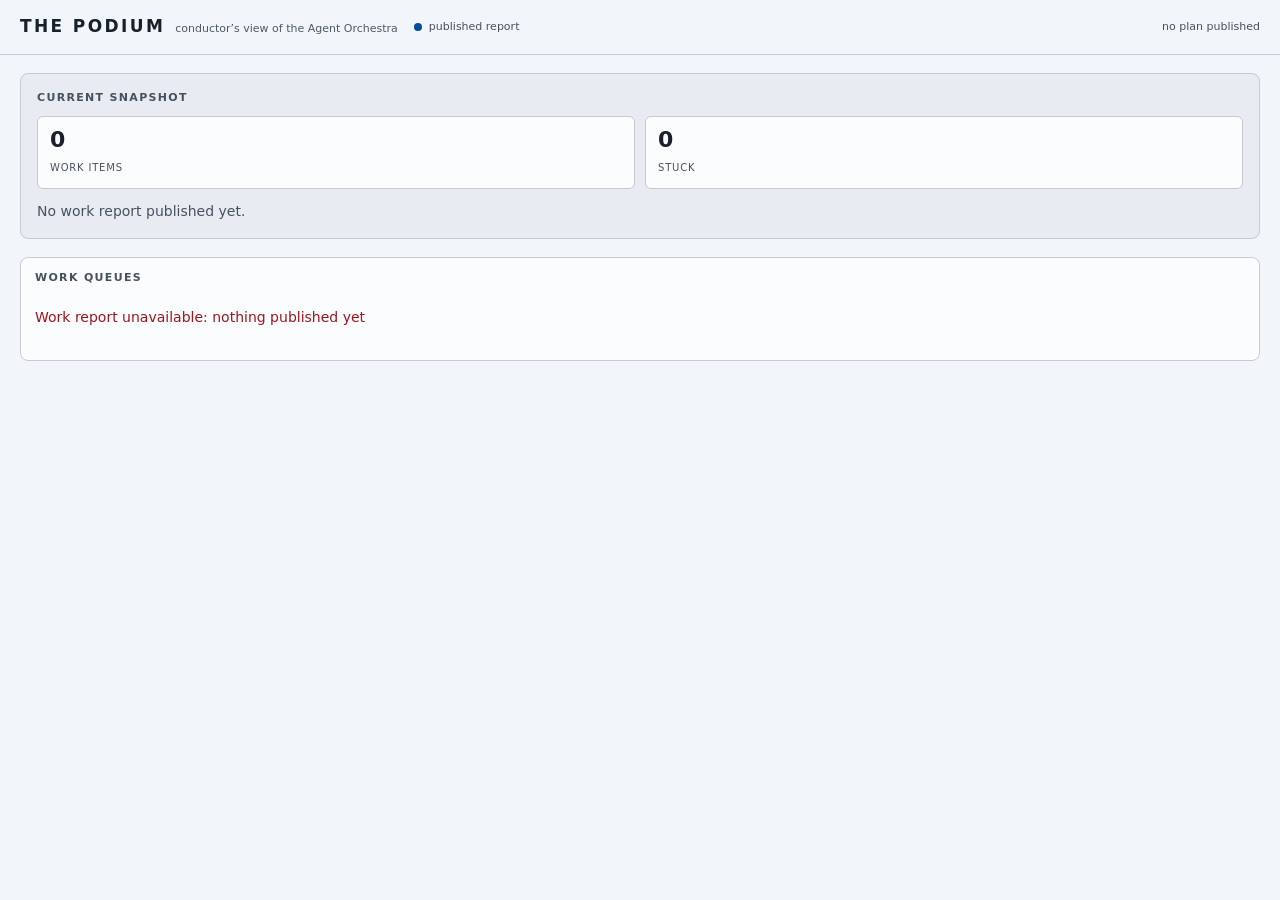
==== commit 10e71717: "Release agent-orchestra 0.2.27: members answer to their names and nicknames The person names players" ====
--- a/plugins/agent-orchestra/agent_orchestra/podium.html
+++ b/plugins/agent-orchestra/agent_orchestra/podium.html
@@ -178,8 +178,11 @@
   blocked:['blocked','bad'], done:['done','ok'], cancelled:['cancelled',''], unknown:['unknown','warn']};
 const ATTENTION = {blocked:['blocked','bad'], 'no-response':['no response','warn'], stale:['no report','warn']};
 
+// `aiq (Harp)`: the joined name, then the nicknames the hub resolves to it.
+const label = (m) => (m.name || m.id) + (m.nicks?.length ? ` (${m.nicks.join(', ')})` : '');
+
 function names(hub) {
-  const map = new Map((hub?.roster?.members || []).map(m => [m.id, m.name || m.id]));
+  const map = new Map((hub?.roster?.members || []).map(m => [m.id, label(m)]));
   return (id) => map.get(id) || id;
 }
 
@@ -199,7 +202,7 @@
       m.unhandled ? `${m.unhandled} unhandled, oldest ${dur(m.oldest_unhandled_age)}` : '',
       m.hold_until ? `mail held${m.hold_task ? ' for ' + m.hold_task : ''}` : ''].filter(Boolean).join(' · ');
     s.append($(`<div class="row"><span class="dot ${tone || 'idle'}"></span>
-      <span class="seat">${esc(m.name)}</span><span class="grow" style="color:var(--faint)" title="${esc(notes)}">${esc(notes)}</span>
+      <span class="seat">${esc(label(m))}</span><span class="grow" style="color:var(--faint)" title="${esc(notes)}">${esc(notes)}</span>
       <span class="meta">${esc(label)}${m.last_seen_age != null ? ' ' + dur(m.last_seen_age) : ''}</span></div>`));
   }
   return s;
